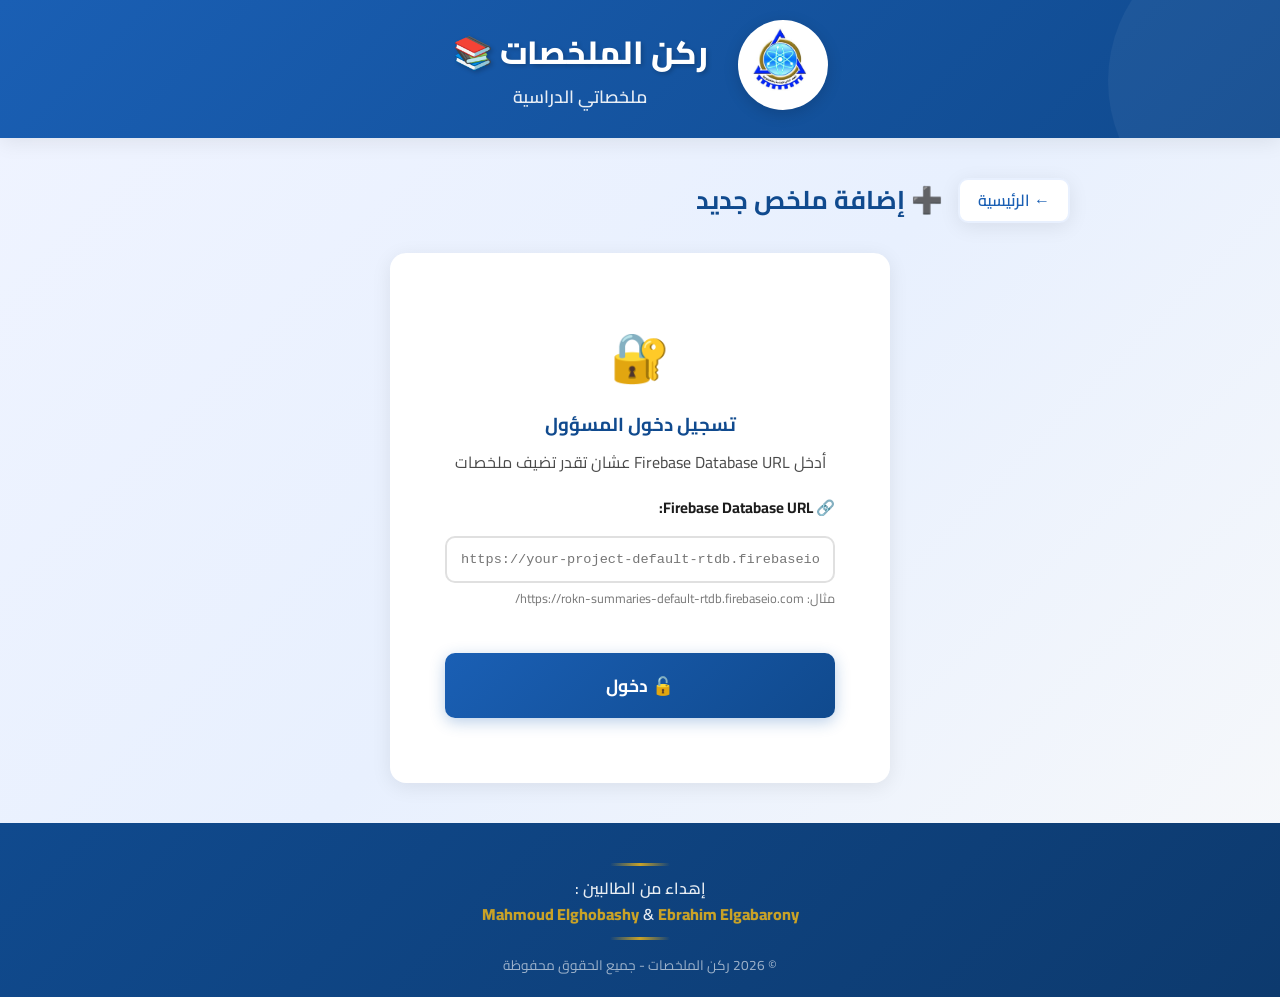
==== add-summary.html @ 985b8f50 "Update add-summary.html" ====
<!DOCTYPE html>
<html lang="ar" dir="rtl">
<head>
    <meta charset="UTF-8">
    <meta name="viewport" content="width=device-width, initial-scale=1.0">
    <title>إضافة ملخص - ركن الملخصات</title>
    <link rel="stylesheet" href="style.css">
    <link href="https://fonts.googleapis.com/css2?family=Cairo:wght@400;600;700;800&display=swap" rel="stylesheet">
    <style>
        .error-message-box {
            text-align: center;
            padding: 40px 20px;
            background: linear-gradient(135deg, #f8d7da, #f5c6cb);
            border-radius: var(--radius);
            border: 2px solid var(--danger);
        }
        .error-icon {
            font-size: 4rem;
            margin-bottom: 15px;
        }
        .error-message-box h3 {
            color: var(--danger);
            margin-bottom: 10px;
        }
        .error-message-box p {
            color: var(--text-medium);
            margin-bottom: 20px;
        }
        .admin-only {
            display: none;
        }
        .admin-only.visible {
            display: block;
        }
        .url-hint {
            font-size: 0.8rem;
            color: var(--text-light);
            margin-top: 5px;
        }
        .progress-bar {
            width: 100%;
            height: 20px;
            background: #e0e0e0;
            border-radius: 10px;
            overflow: hidden;
            margin: 15px 0;
            display: none;
        }
        .progress-fill {
            height: 100%;
            background: linear-gradient(135deg, var(--accent), #26a269);
            width: 0%;
            transition: width 0.3s ease;
            display: flex;
            align-items: center;
            justify-content: center;
            color: white;
            font-size: 0.8rem;
            font-weight: 700;
        }
        .setup-note {
            background: #e8f4fd;
            border: 1px solid #bee5eb;
            border-radius: var(--radius-sm);
            padding: 12px 15px;
            margin: 15px 0;
            font-size: 0.9rem;
            color: #0c5460;
        }
    </style>
<base target="_blank">
</head>
<body>
    <div class="page-wrapper">
        <!-- Header -->
        <header class="main-header">
            <div class="logos-container">
                <div class="logo-item">
                    <img src="logo1.jpg" alt="المعهد العالي للهندسة والتكنولوجيا" class="logo-img">
                </div>
                <div class="header-title">
                    <h1>ركن الملخصات 📚</h1>
                    <p class="subtitle">ملخصاتي الدراسية</p>
                </div>
            </div>
        </header>

        <!-- Main Content -->
        <main class="main-content">
            <div class="page-header">
                <a href="index.html" class="back-btn">← الرئيسية</a>
                <h2>➕ إضافة ملخص جديد</h2>
            </div>

            <!-- Admin Login Section -->
            <div id="adminLogin" class="form-container" style="max-width: 500px;">
                <div style="text-align: center; padding: 30px 20px;">
                    <div style="font-size: 3rem; margin-bottom: 15px;">🔐</div>
                    <h3 style="color: var(--primary-dark); margin-bottom: 10px;">تسجيل دخول المسؤول</h3>
                    <p style="color: var(--text-medium); margin-bottom: 20px;">أدخل Firebase Database URL عشان تقدر تضيف ملخصات</p>

                    <div class="form-group" style="text-align: right;">
                        <label>🔗 Firebase Database URL:</label>
                        <input type="url" id="adminDbUrl" class="token-input" 
                               placeholder="https://your-project-default-rtdb.firebaseio.com/" 
                               style="width: 100%; padding: 14px; border: 2px solid #e0e0e0; border-radius: var(--radius-sm); 
                                      font-family: monospace; direction: ltr; text-align: left; margin-top: 8px; font-size: 0.85rem;">
                        <p class="url-hint">
                            مثال: https://rokn-summaries-default-rtdb.firebaseio.com/
                        </p>
                    </div>

                    <button onclick="adminLogin()" class="submit-summary-btn" style="margin-top: 20px;">🔓 دخول</button>

                    <div id="loginError" style="color: var(--danger); margin-top: 15px; font-weight: 600; display: none;"></div>
                </div>
            </div>

            <!-- Add Summary Form (Hidden until login) -->
            <div id="addFormSection" class="admin-only">
                <div class="form-container" id="formContainer">
                    <form id="addSummaryForm" onsubmit="return handleSubmit(event)">
                        <div class="form-group">
                            <label for="title">📌 عنوان الملخص *</label>
                            <input type="text" id="title" required placeholder="مثال: ملخص مادة الاتصالات">
                        </div>

                        <div class="form-group">
                            <label for="subject">📚 المادة / التخصص</label>
                            <input type="text" id="subject" placeholder="مثال: هندسة الاتصالات">
                        </div>

                        <div class="form-group">
                            <label for="description">📝 وصف الملخص</label>
                            <textarea id="description" rows="3" placeholder="اكتب وصف مختصر للملخص..."></textarea>
                        </div>

                        <div class="form-group">
                            <label for="file">📎 ارفع الملف *</label>
                            <div class="file-upload-area" onclick="document.getElementById('file').click()">
                                <input type="file" id="file" required accept=".pdf,.doc,.docx,.ppt,.pptx,.jpg,.jpeg,.png" onchange="handleFileSelect(event)">
                                <div class="upload-placeholder" id="uploadPlaceholder">
                                    <div class="upload-icon">📤</div>
                                    <p>اضغط هنا أو اسحب الملف</p>
                                    <span class="file-types">PDF, Word, PowerPoint, صور</span>
                                </div>
                                <div class="file-info" id="fileInfo" style="display: none;">
                                    <span class="file-icon">📄</span>
                                    <span class="file-name" id="fileName"></span>
                                    <span class="file-size" id="fileSize"></span>
                                </div>
                            </div>
                        </div>

                        <!-- Progress Bar -->
                        <div class="progress-bar" id="progressBar">
                            <div class="progress-fill" id="progressFill">0%</div>
                        </div>

                        <button type="submit" class="submit-summary-btn" id="submitBtn">
                            <span class="btn-text">✅ إضافة الملخص</span>
                            <span class="btn-loading" style="display:none;">⏳ جاري الرفع...</span>
                        </button>
                    </form>

                    <div id="successMessage" class="success-message" style="display:none;">
                        <div class="success-icon">🎉</div>
                        <h3>تم إضافة الملخص بنجاح!</h3>
                        <p>الملخص بقى متاح للعرض والتحميل من أي مكان.</p>
                        <div style="margin-top: 20px; display: flex; gap: 10px; justify-content: center; flex-wrap: wrap;">
                            <a href="summaries.html" class="view-summaries-btn">👁️ عرض الملخصات</a>
                            <button onclick="resetForm()" class="view-summaries-btn" style="background: linear-gradient(135deg, var(--primary), var(--primary-dark)); border: none; cursor: pointer;">➕ إضافة ملخص تاني</button>
                        </div>
                    </div>

                    <div id="errorMessage" class="error-message-box" style="display:none;">
                        <div class="error-icon">❌</div>
                        <h3>حدث خطأ!</h3>
                        <p id="errorText">مش قادر أرفع الملخص. جرب تاني.</p>
                        <button onclick="resetForm()" class="view-summaries-btn" style="margin-top: 15px; background: var(--danger);">🔄 حاول مرة أخرى</button>
                    </div>
                </div>
            </div>
        </main>

        <!-- Footer -->
        <footer class="main-footer">
            <div class="dedication">
                <div class="dedication-line"></div>
                <p class="dedication-text">
                     إهداء من الطالبين : <br><strong>Mahmoud Elghobashy</strong>  &  <strong>Ebrahim Elgabarony</strong> 
                </p>
                <div class="dedication-line"></div>
            </div>
            <p class="copyright">© 2026 ركن الملخصات - جميع الحقوق محفوظة</p>
        </footer>
    </div>

    <script src="js/script.js"></script>
    <script>
        // ===== Cloudinary Configuration =====
        // Using unsigned upload preset for simplicity
        const CLOUDINARY_CLOUD_NAME = 'duwg52apm'; // Replace with your Cloudinary cloud name
        const CLOUDINARY_UPLOAD_PRESET = 'rokn_summaries'; // Replace with your unsigned upload preset

        let selectedFile = null;

        // Check if already logged in
        document.addEventListener('DOMContentLoaded', function() {
            const hasUrl = localStorage.getItem('firebaseDatabaseURL');
            if (hasUrl) {
                showAdminForm();
            }
        });

        function showAdminForm() {
            document.getElementById('adminLogin').style.display = 'none';
            document.getElementById('addFormSection').classList.add('visible');
        }

        async function adminLogin() {
            const dbUrl = document.getElementById('adminDbUrl').value.trim();
            const errorDiv = document.getElementById('loginError');

            if (!dbUrl) {
                errorDiv.textContent = '❌ لازم تدخل Firebase Database URL!';
                errorDiv.style.display = 'block';
                return;
            }

            if (!dbUrl.startsWith('https://') || !dbUrl.includes('firebaseio.com')) {
                errorDiv.textContent = '❌ الرابط مش صحيح';
                errorDiv.style.display = 'block';
                return;
            }

            const cleanUrl = dbUrl.endsWith('/') ? dbUrl : dbUrl + '/';

            errorDiv.textContent = '⏳ جاري التحقق...';
            errorDiv.style.display = 'block';
            errorDiv.style.color = 'var(--primary)';

            try {
                const response = await fetch(cleanUrl + 'summaries.json');
                if (response.ok || response.status === 404) {
                    localStorage.setItem('firebaseDatabaseURL', cleanUrl);
                    showAdminForm();
                } else {
                    const error = await response.json();
                    errorDiv.textContent = '❌ ' + (error.error || 'مشكلة في الاتصال');
                    errorDiv.style.color = 'var(--danger)';
                }
            } catch (error) {
                errorDiv.textContent = '❌ خطأ: ' + error.message;
                errorDiv.style.color = 'var(--danger)';
            }
        }

        function handleFileSelect(event) {
            const file = event.target.files[0];
            if (!file) return;

            selectedFile = file;
            document.getElementById('uploadPlaceholder').style.display = 'none';
            document.getElementById('fileInfo').style.display = 'flex';
            document.getElementById('fileName').textContent = file.name;
            document.getElementById('fileSize').textContent = formatFileSize(file.size);
        }

        function formatFileSize(bytes) {
            if (bytes === 0) return '0 Bytes';
            const k = 1024;
            const sizes = ['Bytes', 'KB', 'MB', 'GB'];
            const i = Math.floor(Math.log(bytes) / Math.log(k));
            return parseFloat((bytes / Math.pow(k, i)).toFixed(2)) + ' ' + sizes[i];
        }

        async function handleSubmit(event) {
            event.preventDefault();

            if (!selectedFile) {
                alert('يرجى اختيار ملف أولاً!');
                return false;
            }

            // Check Cloudinary config
            if (CLOUDINARY_CLOUD_NAME === 'YOUR_CLOUD_NAME') {
                showError('❌ لازم تضبط Cloudinary أولاً! افتح ملف add-summary.html وغير YOUR_CLOUD_NAME وYOUR_UPLOAD_PRESET.');
                return false;
            }

            const btn = document.getElementById('submitBtn');
            const btnText = btn.querySelector('.btn-text');
            const btnLoading = btn.querySelector('.btn-loading');
            const progressBar = document.getElementById('progressBar');
            const progressFill = document.getElementById('progressFill');

            btnText.style.display = 'none';
            btnLoading.style.display = 'inline';
            btn.disabled = true;
            progressBar.style.display = 'block';

            const dbUrl = localStorage.getItem('firebaseDatabaseURL');

            if (!dbUrl) {
                showError('❌ مفيش Firebase URL. سجل دخول تاني.');
                return false;
            }

            try {
                // Step 1: Upload to Cloudinary
                console.log('Uploading to Cloudinary...');
                progressFill.style.width = '30%';
                progressFill.textContent = '30%';

                const formData = new FormData();
                formData.append('file', selectedFile);
                formData.append('upload_preset', CLOUDINARY_UPLOAD_PRESET);
                formData.append('folder', 'rokn_summaries');

                const cloudinaryResponse = await fetch(
                    `https://api.cloudinary.com/v1_1/${CLOUDINARY_CLOUD_NAME}/auto/upload`,
                    {
                        method: 'POST',
                        body: formData
                    }
                );

                if (!cloudinaryResponse.ok) {
                    const error = await cloudinaryResponse.json();
                    throw new Error(error.error?.message || 'Cloudinary upload failed');
                }

                const cloudinaryResult = await cloudinaryResponse.json();
                console.log('Cloudinary result:', cloudinaryResult);

                progressFill.style.width = '70%';
                progressFill.textContent = '70%';

                // Step 2: Save to Firebase Database
                const fileUrl = cloudinaryResult.secure_url;

                const summary = {
                    title: document.getElementById('title').value.trim(),
                    subject: document.getElementById('subject').value.trim(),
                    description: document.getElementById('description').value.trim(),
                    fileName: selectedFile.name,
                    fileUrl: fileUrl,
                    fileType: selectedFile.type,
                    fileSize: selectedFile.size,
                    cloudinaryPublicId: cloudinaryResult.public_id,
                    date: new Date().toLocaleDateString('ar-EG'),
                    uploadedAt: new Date().toISOString()
                };

                const dbResponse = await fetch(dbUrl + 'summaries.json', {
                    method: 'POST',
                    headers: {
                        'Content-Type': 'application/json'
                    },
                    body: JSON.stringify(summary)
                });

                if (!dbResponse.ok) {
                    throw new Error('Failed to save to database');
                }

                progressFill.style.width = '100%';
                progressFill.textContent = '100%';

                // Show success
                document.getElementById('addSummaryForm').style.display = 'none';
                document.getElementById('successMessage').style.display = 'block';
                document.getElementById('errorMessage').style.display = 'none';

            } catch (error) {
                console.error('Upload error:', error);
                showError('❌ ' + error.message);
            } finally {
                btnText.style.display = 'inline';
                btnLoading.style.display = 'none';
                btn.disabled = false;
                setTimeout(() => {
                    progressBar.style.display = 'none';
                    progressFill.style.width = '0%';
                    progressFill.textContent = '0%';
                }, 1000);
            }

            return false;
        }

        function showError(message) {
            document.getElementById('addSummaryForm').style.display = 'none';
            document.getElementById('successMessage').style.display = 'none';
            document.getElementById('errorMessage').style.display = 'block';
            document.getElementById('errorText').textContent = message;
        }

        function resetForm() {
            document.getElementById('addSummaryForm').reset();
            document.getElementById('addSummaryForm').style.display = 'block';
            document.getElementById('successMessage').style.display = 'none';
            document.getElementById('errorMessage').style.display = 'none';
            document.getElementById('uploadPlaceholder').style.display = 'block';
            document.getElementById('fileInfo').style.display = 'none';
            document.getElementById('progressBar').style.display = 'none';
            selectedFile = null;
        }

        // Drag and drop support
        const uploadArea = document.querySelector('.file-upload-area');
        if (uploadArea) {
            uploadArea.addEventListener('dragover', (e) => {
                e.preventDefault();
                uploadArea.classList.add('dragover');
            });
            uploadArea.addEventListener('dragleave', () => {
                uploadArea.classList.remove('dragover');
            });
            uploadArea.addEventListener('drop', (e) => {
                e.preventDefault();
                uploadArea.classList.remove('dragover');
                const files = e.dataTransfer.files;
                if (files.length > 0) {
                    document.getElementById('file').files = files;
                    handleFileSelect({ target: { files: files } });
                }
            });
        }
    </script>
</body>
</html>
---- style.css ----
/* ===== Global Styles ===== */
* {
    margin: 0;
    padding: 0;
    box-sizing: border-box;
}

:root {
    --primary: #1a5fb4;
    --primary-dark: #104a8e;
    --primary-light: #e8f0fe;
    --secondary: #c9a227;
    --secondary-light: #fdf6e3;
    --accent: #2ec27e;
    --danger: #e01b24;
    --text-dark: #1c1c1c;
    --text-medium: #4a4a4a;
    --text-light: #777;
    --bg-light: #f8f9fa;
    --white: #ffffff;
    --shadow: 0 4px 20px rgba(0,0,0,0.08);
    --shadow-hover: 0 8px 30px rgba(0,0,0,0.12);
    --radius: 16px;
    --radius-sm: 10px;
    --transition: all 0.3s cubic-bezier(0.4, 0, 0.2, 1);
}

body {
    font-family: 'Cairo', sans-serif;
    background: linear-gradient(135deg, #f0f4ff 0%, #e8f0fe 50%, #f8f9fa 100%);
    min-height: 100vh;
    color: var(--text-dark);
    line-height: 1.6;
}

.page-wrapper {
    min-height: 100vh;
    display: flex;
    flex-direction: column;
}

/* ===== Header ===== */
.main-header {
    background: linear-gradient(135deg, var(--primary) 0%, var(--primary-dark) 100%);
    padding: 20px;
    box-shadow: var(--shadow);
    position: relative;
    overflow: hidden;
}

.main-header::before {
    content: '';
    position: absolute;
    top: -50%;
    right: -10%;
    width: 300px;
    height: 300px;
    background: rgba(255,255,255,0.05);
    border-radius: 50%;
}

.logos-container {
    display: flex;
    align-items: center;
    justify-content: center;
    gap: 30px;
    max-width: 900px;
    margin: 0 auto;
    position: relative;
    z-index: 1;
}

.logo-item {
    flex-shrink: 0;
}

.logo-img {
    width: 90px;
    height: 90px;
    object-fit: contain;
    border-radius: 50%;
    background: var(--white);
    padding: 5px;
    box-shadow: 0 4px 15px rgba(0,0,0,0.15);
    transition: var(--transition);
}

.logo-img:hover {
    transform: scale(1.08) rotate(3deg);
    box-shadow: 0 6px 20px rgba(0,0,0,0.2);
}

.header-title {
    text-align: center;
    color: var(--white);
}

.header-title h1 {
    font-size: 2rem;
    font-weight: 800;
    text-shadow: 2px 2px 4px rgba(0,0,0,0.2);
    margin-bottom: 5px;
}

.subtitle {
    font-size: 1.1rem;
    opacity: 0.9;
    font-weight: 600;
}

/* ===== Main Content ===== */
.main-content {
    flex: 1;
    padding: 40px 20px;
    max-width: 900px;
    margin: 0 auto;
    width: 100%;
}

.welcome-section {
    text-align: center;
    margin-bottom: 40px;
    animation: fadeInUp 0.6s ease;
}

.welcome-section h2 {
    font-size: 1.8rem;
    color: var(--primary-dark);
    margin-bottom: 10px;
    font-weight: 700;
}

.welcome-text {
    color: var(--text-medium);
    font-size: 1.1rem;
    max-width: 500px;
    margin: 0 auto;
}

/* ===== Options Cards ===== */
.options-container {
    display: grid;
    grid-template-columns: repeat(auto-fit, minmax(280px, 1fr));
    gap: 25px;
    margin-bottom: 30px;
}

.option-card {
    background: var(--white);
    border-radius: var(--radius);
    padding: 35px 25px;
    text-align: center;
    box-shadow: var(--shadow);
    cursor: pointer;
    transition: var(--transition);
    text-decoration: none;
    color: inherit;
    display: block;
    border: 2px solid transparent;
    position: relative;
    overflow: hidden;
}

.option-card::before {
    content: '';
    position: absolute;
    top: 0;
    left: 0;
    width: 100%;
    height: 5px;
    transition: var(--transition);
}

.option-card:hover {
    transform: translateY(-8px);
    box-shadow: var(--shadow-hover);
}

.view-card::before {
    background: linear-gradient(90deg, var(--accent), #26a269);
}

.view-card:hover {
    border-color: var(--accent);
}

.add-card::before {
    background: linear-gradient(90deg, var(--primary), var(--primary-dark));
}

.add-card:hover {
    border-color: var(--primary);
}

.option-icon {
    font-size: 3.5rem;
    margin-bottom: 15px;
    display: block;
}

.option-card h3 {
    font-size: 1.4rem;
    margin-bottom: 10px;
    color: var(--text-dark);
    font-weight: 700;
}

.option-card p {
    color: var(--text-light);
    font-size: 0.95rem;
    margin-bottom: 20px;
}

.btn-action {
    display: inline-block;
    padding: 10px 25px;
    border-radius: 25px;
    font-weight: 700;
    font-size: 0.95rem;
    transition: var(--transition);
}

.view-card .btn-action {
    background: linear-gradient(135deg, var(--accent), #26a269);
    color: var(--white);
}

.add-card .btn-action {
    background: linear-gradient(135deg, var(--primary), var(--primary-dark));
    color: var(--white);
}

.option-card:hover .btn-action {
    transform: scale(1.05);
    box-shadow: 0 4px 15px rgba(0,0,0,0.2);
}

/* ===== Page Header ===== */
.page-header {
    display: flex;
    align-items: center;
    gap: 15px;
    margin-bottom: 30px;
    flex-wrap: wrap;
}

.page-header h2 {
    font-size: 1.6rem;
    color: var(--primary-dark);
    font-weight: 700;
}

.back-btn {
    display: inline-flex;
    align-items: center;
    gap: 5px;
    padding: 8px 18px;
    background: var(--white);
    color: var(--primary);
    text-decoration: none;
    border-radius: var(--radius-sm);
    font-weight: 600;
    box-shadow: var(--shadow);
    transition: var(--transition);
    border: 2px solid var(--primary-light);
}

.back-btn:hover {
    background: var(--primary);
    color: var(--white);
    transform: translateX(-3px);
}

/* ===== Summaries Grid ===== */
.summaries-grid {
    display: grid;
    grid-template-columns: repeat(auto-fill, minmax(300px, 1fr));
    gap: 20px;
}

.summary-card {
    background: var(--white);
    border-radius: var(--radius);
    padding: 25px;
    box-shadow: var(--shadow);
    transition: var(--transition);
    border: 2px solid transparent;
}

.summary-card:hover {
    transform: translateY(-5px);
    box-shadow: var(--shadow-hover);
    border-color: var(--primary-light);
}

.summary-icon {
    font-size: 2.5rem;
    margin-bottom: 10px;
}

.summary-title {
    font-size: 1.2rem;
    color: var(--text-dark);
    margin-bottom: 8px;
    font-weight: 700;
}

.summary-desc {
    color: var(--text-medium);
    font-size: 0.9rem;
    margin-bottom: 15px;
    line-height: 1.5;
}

.summary-meta {
    display: flex;
    gap: 15px;
    margin-bottom: 15px;
    flex-wrap: wrap;
}

.summary-meta span {
    font-size: 0.85rem;
    color: var(--text-light);
    background: var(--bg-light);
    padding: 4px 10px;
    border-radius: 20px;
}

.summary-actions {
    display: flex;
    gap: 10px;
}

.download-btn, .view-btn {
    flex: 1;
    padding: 10px;
    border: none;
    border-radius: var(--radius-sm);
    font-family: 'Cairo', sans-serif;
    font-weight: 700;
    font-size: 0.9rem;
    cursor: pointer;
    transition: var(--transition);
    text-align: center;
    text-decoration: none;
}

.download-btn {
    background: linear-gradient(135deg, var(--accent), #26a269);
    color: var(--white);
}

.view-btn {
    background: var(--primary-light);
    color: var(--primary);
}

.download-btn:hover, .view-btn:hover {
    transform: scale(1.03);
    box-shadow: 0 4px 12px rgba(0,0,0,0.15);
}

/* ===== Empty State ===== */
.empty-state {
    text-align: center;
    padding: 60px 20px;
    background: var(--white);
    border-radius: var(--radius);
    box-shadow: var(--shadow);
}

.empty-icon {
    font-size: 4rem;
    margin-bottom: 15px;
}

.empty-state h3 {
    font-size: 1.3rem;
    color: var(--text-dark);
    margin-bottom: 8px;
}

.empty-state p {
    color: var(--text-light);
}

/* ===== Form Styles ===== */
.form-container {
    background: var(--white);
    border-radius: var(--radius);
    padding: 35px;
    box-shadow: var(--shadow);
    max-width: 600px;
    margin: 0 auto;
}

.form-group {
    margin-bottom: 25px;
}

.form-group label {
    display: block;
    font-weight: 700;
    color: var(--text-dark);
    margin-bottom: 8px;
    font-size: 0.95rem;
}

.form-group input[type="text"],
.form-group textarea {
    width: 100%;
    padding: 14px 18px;
    border: 2px solid #e0e0e0;
    border-radius: var(--radius-sm);
    font-family: 'Cairo', sans-serif;
    font-size: 1rem;
    transition: var(--transition);
    background: var(--bg-light);
}

.form-group input[type="text"]:focus,
.form-group textarea:focus {
    outline: none;
    border-color: var(--primary);
    background: var(--white);
    box-shadow: 0 0 0 4px var(--primary-light);
}

.form-group textarea {
    resize: vertical;
    min-height: 100px;
}

/* ===== File Upload ===== */
.file-upload-area {
    border: 3px dashed #ccc;
    border-radius: var(--radius);
    padding: 30px;
    text-align: center;
    cursor: pointer;
    transition: var(--transition);
    background: var(--bg-light);
    position: relative;
}

.file-upload-area:hover,
.file-upload-area.dragover {
    border-color: var(--primary);
    background: var(--primary-light);
}

.file-upload-area input[type="file"] {
    position: absolute;
    width: 100%;
    height: 100%;
    top: 0;
    left: 0;
    opacity: 0;
    cursor: pointer;
}

.upload-placeholder .upload-icon {
    font-size: 3rem;
    margin-bottom: 10px;
}

.upload-placeholder p {
    font-weight: 600;
    color: var(--text-medium);
    margin-bottom: 5px;
}

.file-types {
    font-size: 0.8rem;
    color: var(--text-light);
}

.file-info {
    display: flex;
    align-items: center;
    justify-content: center;
    gap: 10px;
    flex-wrap: wrap;
}

.file-icon {
    font-size: 2rem;
}

.file-name {
    font-weight: 700;
    color: var(--primary-dark);
}

.file-size {
    color: var(--text-light);
    font-size: 0.85rem;
}

/* ===== Submit Button ===== */
.submit-summary-btn {
    width: 100%;
    padding: 16px;
    background: linear-gradient(135deg, var(--primary), var(--primary-dark));
    color: var(--white);
    border: none;
    border-radius: var(--radius-sm);
    font-family: 'Cairo', sans-serif;
    font-size: 1.1rem;
    font-weight: 700;
    cursor: pointer;
    transition: var(--transition);
    box-shadow: 0 4px 15px rgba(26, 95, 180, 0.3);
}

.submit-summary-btn:hover:not(:disabled) {
    transform: translateY(-2px);
    box-shadow: 0 6px 20px rgba(26, 95, 180, 0.4);
}

.submit-summary-btn:disabled {
    opacity: 0.7;
    cursor: not-allowed;
}

/* ===== Success Message ===== */
.success-message {
    text-align: center;
    padding: 40px 20px;
    animation: fadeInUp 0.5s ease;
}

.success-icon {
    font-size: 4rem;
    margin-bottom: 15px;
}

.success-message h3 {
    font-size: 1.5rem;
    color: var(--accent);
    margin-bottom: 10px;
}

.success-message p {
    color: var(--text-medium);
    margin-bottom: 25px;
}

.view-summaries-btn {
    display: inline-block;
    padding: 12px 30px;
    background: linear-gradient(135deg, var(--accent), #26a269);
    color: var(--white);
    text-decoration: none;
    border-radius: 25px;
    font-weight: 700;
    transition: var(--transition);
    box-shadow: 0 4px 15px rgba(46, 194, 126, 0.3);
}

.view-summaries-btn:hover {
    transform: scale(1.05);
    box-shadow: 0 6px 20px rgba(46, 194, 126, 0.4);
}

/* ===== Modal ===== */
.modal-overlay {
    display: none;
    position: fixed;
    top: 0;
    left: 0;
    width: 100%;
    height: 100%;
    background: rgba(0,0,0,0.6);
    backdrop-filter: blur(5px);
    z-index: 1000;
    justify-content: center;
    align-items: center;
    animation: fadeIn 0.3s ease;
}

.modal-overlay.active {
    display: flex;
}

.modal-content {
    background: var(--white);
    border-radius: var(--radius);
    padding: 40px 35px;
    max-width: 400px;
    width: 90%;
    text-align: center;
    box-shadow: 0 20px 60px rgba(0,0,0,0.3);
    animation: scaleIn 0.3s ease;
    position: relative;
}

.close-btn {
    position: absolute;
    top: 15px;
    left: 20px;
    font-size: 1.8rem;
    color: var(--text-light);
    cursor: pointer;
    transition: var(--transition);
    line-height: 1;
}

.close-btn:hover {
    color: var(--danger);
    transform: rotate(90deg);
}

.modal-icon {
    font-size: 3.5rem;
    margin-bottom: 15px;
}

.modal-content h3 {
    font-size: 1.3rem;
    color: var(--text-dark);
    margin-bottom: 8px;
}

.modal-content p {
    color: var(--text-light);
    margin-bottom: 20px;
    font-size: 0.95rem;
}

.modal-content input[type="password"] {
    width: 100%;
    padding: 14px 18px;
    border: 2px solid #e0e0e0;
    border-radius: var(--radius-sm);
    font-family: 'Cairo', sans-serif;
    font-size: 1rem;
    text-align: center;
    letter-spacing: 2px;
    transition: var(--transition);
    margin-bottom: 15px;
}

.modal-content input[type="password"]:focus {
    outline: none;
    border-color: var(--primary);
    box-shadow: 0 0 0 4px var(--primary-light);
}

.submit-btn {
    width: 100%;
    padding: 14px;
    background: linear-gradient(135deg, var(--primary), var(--primary-dark));
    color: var(--white);
    border: none;
    border-radius: var(--radius-sm);
    font-family: 'Cairo', sans-serif;
    font-size: 1rem;
    font-weight: 700;
    cursor: pointer;
    transition: var(--transition);
}

.submit-btn:hover {
    transform: translateY(-2px);
    box-shadow: 0 6px 20px rgba(26, 95, 180, 0.3);
}

.error-message {
    color: var(--danger);
    font-size: 0.85rem;
    margin-bottom: 10px;
    min-height: 20px;
    font-weight: 600;
}

/* ===== Footer ===== */
.main-footer {
    background: linear-gradient(135deg, var(--primary-dark), #0d3a6e);
    color: var(--white);
    padding: 30px 20px 20px;
    text-align: center;
}

.dedication {
    margin-bottom: 15px;
}

.dedication-line {
    width: 60px;
    height: 3px;
    background: linear-gradient(90deg, transparent, var(--secondary), transparent);
    margin: 10px auto;
    border-radius: 2px;
}

.dedication-text {
    font-size: 1rem;
    color: rgba(255,255,255,0.9);
    font-weight: 600;
}

.dedication-text strong {
    color: var(--secondary);
    font-weight: 800;
}

.copyright {
    font-size: 0.85rem;
    color: rgba(255,255,255,0.6);
    margin-top: 10px;
}

/* ===== Animations ===== */
@keyframes fadeInUp {
    from {
        opacity: 0;
        transform: translateY(30px);
    }
    to {
        opacity: 1;
        transform: translateY(0);
    }
}

@keyframes fadeIn {
    from { opacity: 0; }
    to { opacity: 1; }
}

@keyframes scaleIn {
    from {
        opacity: 0;
        transform: scale(0.9);
    }
    to {
        opacity: 1;
        transform: scale(1);
    }
}

/* ===== Responsive ===== */
@media (max-width: 768px) {
    .logos-container {
        gap: 15px;
    }

    .logo-img {
        width: 65px;
        height: 65px;
    }

    .header-title h1 {
        font-size: 1.4rem;
    }

    .subtitle {
        font-size: 0.9rem;
    }

    .main-content {
        padding: 25px 15px;
    }

    .options-container {
        grid-template-columns: 1fr;
    }

    .option-card {
        padding: 25px 20px;
    }

    .form-container {
        padding: 25px 20px;
    }

    .summaries-grid {
        grid-template-columns: 1fr;
    }

    .page-header {
        flex-direction: column;
        align-items: flex-start;
        gap: 10px;
    }
}

@media (max-width: 480px) {
    .logo-img {
        width: 55px;
        height: 55px;
    }

    .header-title h1 {
        font-size: 1.1rem;
    }

    .welcome-section h2 {
        font-size: 1.4rem;
    }

    .option-icon {
        font-size: 2.5rem;
    }

    .option-card h3 {
        font-size: 1.2rem;
    }
}


/* ===== Delete Button ===== */
.delete-btn {
    background: linear-gradient(135deg, #e01b24, #c01a1f);
    color: var(--white);
    border: none;
    border-radius: var(--radius-sm);
    padding: 10px 15px;
    font-family: 'Cairo', sans-serif;
    font-weight: 700;
    font-size: 0.85rem;
    cursor: pointer;
    transition: var(--transition);
    text-align: center;
    flex: 1;
}

.delete-btn:hover {
    transform: scale(1.03);
    box-shadow: 0 4px 12px rgba(224, 27, 36, 0.3);
}

/* Admin badge */
.admin-badge {
    display: inline-block;
    background: linear-gradient(135deg, var(--secondary), #b8941f);
    color: var(--white);
    padding: 3px 10px;
    border-radius: 12px;
    font-size: 0.7rem;
    font-weight: 700;
    margin-right: 8px;
    vertical-align: middle;
}

/* Summary actions with 3 buttons */
.summary-actions {
    display: flex;
    gap: 8px;
    flex-wrap: wrap;
}

.summary-actions .download-btn,
.summary-actions .view-btn,
.summary-actions .delete-btn {
    flex: 1;
    min-width: 80px;
}
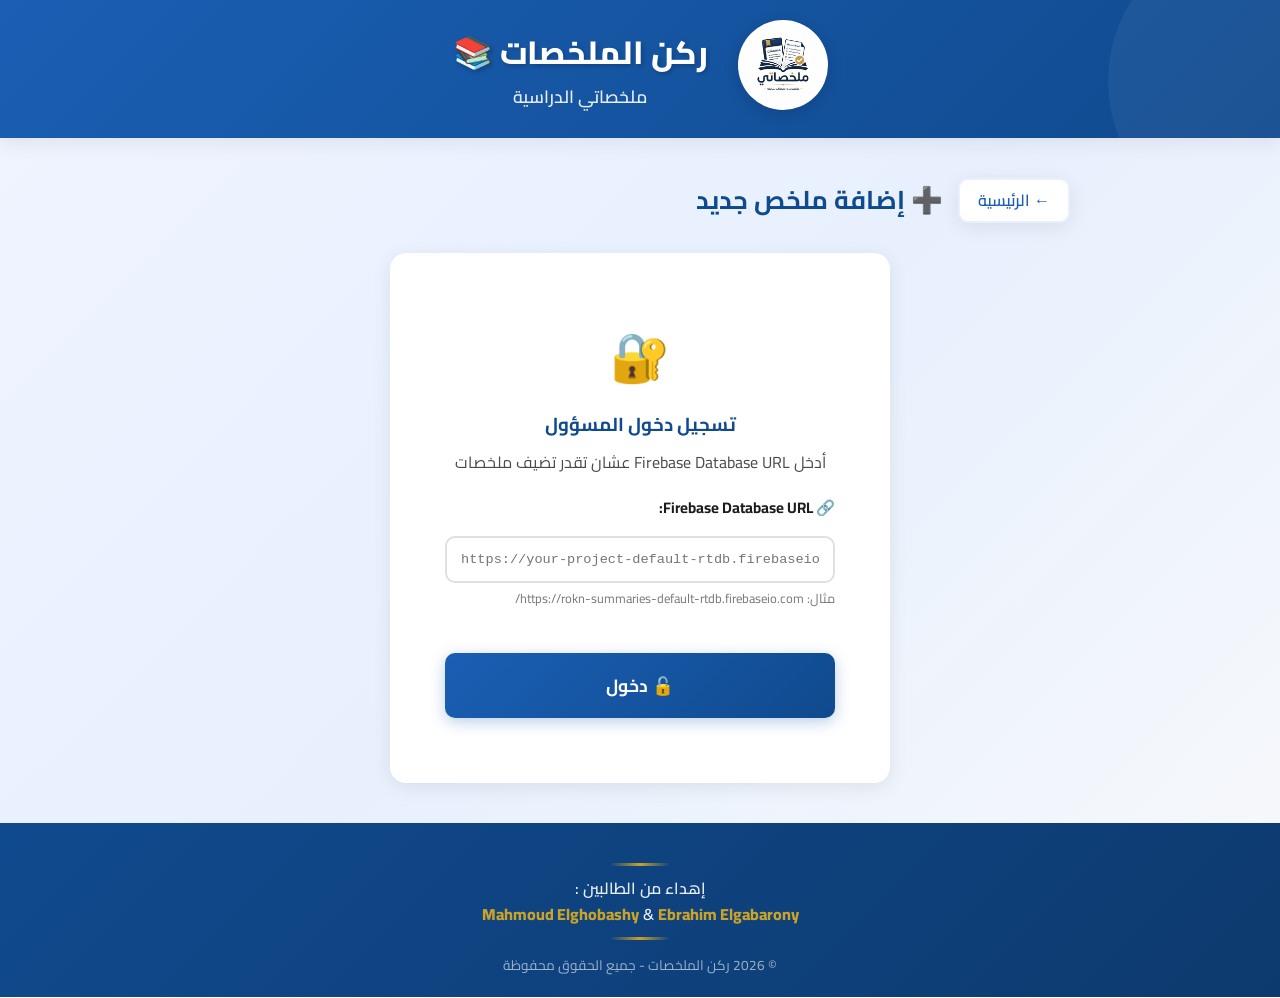
==== commit bd6bc65f: "Add files via upload" ====
--- a/add-summary.html
+++ b/add-summary.html
@@ -67,6 +67,20 @@
             font-size: 0.9rem;
             color: #0c5460;
         }
+        .dept-badge {
+            display: inline-block;
+            padding: 3px 10px;
+            border-radius: 12px;
+            font-size: 0.75rem;
+            font-weight: 700;
+            color: white;
+            margin-right: 5px;
+        }
+        .dept-preparatory { background: #e74c3c; }
+        .dept-communications { background: #3498db; }
+        .dept-civil { background: #f39c12; }
+        .dept-chemistry { background: #9b59b6; }
+        .dept-general { background: #27ae60; }
     </style>
 <base target="_blank">
 </head>
@@ -131,6 +145,18 @@
                         </div>
 
                         <div class="form-group">
+                            <label for="department">🏛️ القسم / الشعبة *</label>
+                            <select id="department" required>
+                                <option value="" disabled selected>اختر القسم...</option>
+                                <option value="preparatory">📕 إعدادي</option>
+                                <option value="communications">📘 اتصالات</option>
+                                <option value="civil">📙 مدني</option>
+                                <option value="chemistry">📗 كيمياء</option>
+                                <option value="general">📓 عام</option>
+                            </select>
+                        </div>
+
+                        <div class="form-group">
                             <label for="description">📝 وصف الملخص</label>
                             <textarea id="description" rows="3" placeholder="اكتب وصف مختصر للملخص..."></textarea>
                         </div>
@@ -199,9 +225,8 @@
     <script src="js/script.js"></script>
     <script>
         // ===== Cloudinary Configuration =====
-        // Using unsigned upload preset for simplicity
-        const CLOUDINARY_CLOUD_NAME = 'duwg52apm'; // Replace with your Cloudinary cloud name
-        const CLOUDINARY_UPLOAD_PRESET = 'rokn_summaries'; // Replace with your unsigned upload preset
+        const CLOUDINARY_CLOUD_NAME = 'duwg52apm';
+        const CLOUDINARY_UPLOAD_PRESET = 'rokn_summaries';
 
         let selectedFile = null;
 
@@ -283,9 +308,15 @@
                 return false;
             }
 
+            const department = document.getElementById('department').value;
+            if (!department) {
+                alert('يرجى اختيار القسم!');
+                return false;
+            }
+
             // Check Cloudinary config
             if (CLOUDINARY_CLOUD_NAME === 'YOUR_CLOUD_NAME') {
-                showError('❌ لازم تضبط Cloudinary أولاً! افتح ملف add-summary.html وغير YOUR_CLOUD_NAME وYOUR_UPLOAD_PRESET.');
+                showError('❌ لازم تضبط Cloudinary أولاً!');
                 return false;
             }
 
@@ -343,6 +374,7 @@
                 const summary = {
                     title: document.getElementById('title').value.trim(),
                     subject: document.getElementById('subject').value.trim(),
+                    department: document.getElementById('department').value,
                     description: document.getElementById('description').value.trim(),
                     fileName: selectedFile.name,
                     fileUrl: fileUrl,
@@ -430,4 +462,4 @@
         }
     </script>
 </body>
-</html>
+</html>
--- a/style.css
+++ b/style.css
@@ -1,4 +1,3 @@
-/* ===== Global Styles ===== */
 * {
     margin: 0;
     padding: 0;
@@ -329,21 +328,23 @@
 
 .summary-actions {
     display: flex;
-    gap: 10px;
-}
-
-.download-btn, .view-btn {
+    gap: 8px;
+    flex-wrap: wrap;
+}
+
+.download-btn, .view-btn, .edit-btn, .delete-btn {
     flex: 1;
     padding: 10px;
     border: none;
     border-radius: var(--radius-sm);
     font-family: 'Cairo', sans-serif;
     font-weight: 700;
-    font-size: 0.9rem;
+    font-size: 0.85rem;
     cursor: pointer;
     transition: var(--transition);
     text-align: center;
     text-decoration: none;
+    min-width: 70px;
 }
 
 .download-btn {
@@ -356,9 +357,48 @@
     color: var(--primary);
 }
 
+.edit-btn {
+    background: linear-gradient(135deg, #f39c12, #e67e22);
+    color: var(--white);
+}
+
+.edit-btn:hover {
+    transform: scale(1.03);
+    box-shadow: 0 4px 12px rgba(243, 156, 18, 0.3);
+}
+
+.delete-btn {
+    background: linear-gradient(135deg, #e01b24, #c01a1f);
+    color: var(--white);
+}
+
+.delete-btn:hover {
+    transform: scale(1.03);
+    box-shadow: 0 4px 12px rgba(224, 27, 36, 0.3);
+}
+
 .download-btn:hover, .view-btn:hover {
     transform: scale(1.03);
     box-shadow: 0 4px 12px rgba(0,0,0,0.15);
+}
+
+/* ===== Department Section ===== */
+.dept-section {
+    grid-column: 1 / -1;
+}
+
+.dept-header {
+    background: linear-gradient(135deg, var(--primary), var(--primary-dark));
+    color: white;
+    padding: 15px 25px;
+    border-radius: 12px;
+    margin: 20px 0 15px 0;
+    display: flex;
+    align-items: center;
+    gap: 10px;
+    font-size: 1.2rem;
+    font-weight: 800;
+    box-shadow: 0 4px 15px rgba(26, 95, 180, 0.25);
 }
 
 /* ===== Empty State ===== */
@@ -408,7 +448,8 @@
 }
 
 .form-group input[type="text"],
-.form-group textarea {
+.form-group textarea,
+.form-group select {
     width: 100%;
     padding: 14px 18px;
     border: 2px solid #e0e0e0;
@@ -420,11 +461,22 @@
 }
 
 .form-group input[type="text"]:focus,
-.form-group textarea:focus {
+.form-group textarea:focus,
+.form-group select:focus {
     outline: none;
     border-color: var(--primary);
     background: var(--white);
     box-shadow: 0 0 0 4px var(--primary-light);
+}
+
+.form-group select {
+    cursor: pointer;
+    appearance: none;
+    background-image: url("data:image/svg+xml,%3Csvg xmlns='http://www.w3.org/2000/svg' width='24' height='24' viewBox='0 0 24 24' fill='none' stroke='%231a5fb4' stroke-width='2' stroke-linecap='round' stroke-linejoin='round'%3E%3Cpolyline points='6 9 12 15 18 9'%3E%3C/polyline%3E%3C/svg%3E");
+    background-repeat: no-repeat;
+    background-position: left 14px center;
+    background-size: 18px;
+    padding-left: 45px;
 }
 
 .form-group textarea {
@@ -562,6 +614,142 @@
 .view-summaries-btn:hover {
     transform: scale(1.05);
     box-shadow: 0 6px 20px rgba(46, 194, 126, 0.4);
+}
+
+/* ===== Edit Modal ===== */
+.edit-modal-overlay {
+    display: none;
+    position: fixed;
+    top: 0;
+    left: 0;
+    width: 100%;
+    height: 100%;
+    background: rgba(0,0,0,0.6);
+    backdrop-filter: blur(5px);
+    z-index: 2000;
+    justify-content: center;
+    align-items: center;
+    animation: fadeIn 0.3s ease;
+}
+
+.edit-modal-overlay.active {
+    display: flex;
+}
+
+.edit-modal-content {
+    background: var(--white);
+    border-radius: var(--radius);
+    padding: 35px;
+    max-width: 550px;
+    width: 90%;
+    max-height: 90vh;
+    overflow-y: auto;
+    box-shadow: 0 20px 60px rgba(0,0,0,0.3);
+    animation: scaleIn 0.3s ease;
+    position: relative;
+}
+
+.edit-modal-content h3 {
+    font-size: 1.4rem;
+    color: var(--primary-dark);
+    margin-bottom: 20px;
+    text-align: center;
+}
+
+.edit-modal-content .form-group {
+    margin-bottom: 18px;
+}
+
+.edit-modal-content .form-group label {
+    font-size: 0.9rem;
+}
+
+.edit-modal-content .form-group input,
+.edit-modal-content .form-group textarea,
+.edit-modal-content .form-group select {
+    padding: 12px 14px;
+    font-size: 0.95rem;
+}
+
+.edit-file-display {
+    background: var(--bg-light);
+    padding: 10px 15px;
+    border-radius: var(--radius-sm);
+    font-size: 0.85rem;
+    color: var(--text-medium);
+    margin-bottom: 10px;
+    display: flex;
+    align-items: center;
+    gap: 8px;
+}
+
+.edit-file-display span {
+    font-weight: 700;
+    color: var(--primary-dark);
+}
+
+.edit-file-upload {
+    border: 2px dashed #ccc;
+    border-radius: var(--radius-sm);
+    padding: 15px;
+    text-align: center;
+    cursor: pointer;
+    transition: var(--transition);
+    background: var(--bg-light);
+    position: relative;
+    font-size: 0.9rem;
+}
+
+.edit-file-upload:hover {
+    border-color: var(--primary);
+    background: var(--primary-light);
+}
+
+.edit-file-upload input[type="file"] {
+    position: absolute;
+    width: 100%;
+    height: 100%;
+    top: 0;
+    left: 0;
+    opacity: 0;
+    cursor: pointer;
+}
+
+.edit-modal-buttons {
+    display: flex;
+    gap: 10px;
+    margin-top: 20px;
+}
+
+.edit-modal-buttons button {
+    flex: 1;
+    padding: 12px;
+    border: none;
+    border-radius: var(--radius-sm);
+    font-family: 'Cairo', sans-serif;
+    font-weight: 700;
+    font-size: 1rem;
+    cursor: pointer;
+    transition: var(--transition);
+}
+
+.edit-save-btn {
+    background: linear-gradient(135deg, var(--accent), #26a269);
+    color: var(--white);
+}
+
+.edit-save-btn:hover:not(:disabled) {
+    transform: translateY(-2px);
+    box-shadow: 0 4px 15px rgba(46, 194, 126, 0.3);
+}
+
+.edit-cancel-btn {
+    background: #e0e0e0;
+    color: var(--text-dark);
+}
+
+.edit-cancel-btn:hover {
+    background: #d0d0d0;
 }
 
 /* ===== Modal ===== */
@@ -784,6 +972,14 @@
         align-items: flex-start;
         gap: 10px;
     }
+
+    .edit-modal-content {
+        padding: 25px 20px;
+    }
+
+    .edit-modal-buttons {
+        flex-direction: column;
+    }
 }
 
 @media (max-width: 480px) {
@@ -807,28 +1003,15 @@
     .option-card h3 {
         font-size: 1.2rem;
     }
-}
-
-
-/* ===== Delete Button ===== */
-.delete-btn {
-    background: linear-gradient(135deg, #e01b24, #c01a1f);
-    color: var(--white);
-    border: none;
-    border-radius: var(--radius-sm);
-    padding: 10px 15px;
-    font-family: 'Cairo', sans-serif;
-    font-weight: 700;
-    font-size: 0.85rem;
-    cursor: pointer;
-    transition: var(--transition);
-    text-align: center;
-    flex: 1;
-}
-
-.delete-btn:hover {
-    transform: scale(1.03);
-    box-shadow: 0 4px 12px rgba(224, 27, 36, 0.3);
+
+    .summary-actions .download-btn,
+    .summary-actions .view-btn,
+    .summary-actions .edit-btn,
+    .summary-actions .delete-btn {
+        min-width: 60px;
+        font-size: 0.75rem;
+        padding: 8px 5px;
+    }
 }
 
 /* Admin badge */
@@ -843,17 +1026,3 @@
     margin-right: 8px;
     vertical-align: middle;
 }
-
-/* Summary actions with 3 buttons */
-.summary-actions {
-    display: flex;
-    gap: 8px;
-    flex-wrap: wrap;
-}
-
-.summary-actions .download-btn,
-.summary-actions .view-btn,
-.summary-actions .delete-btn {
-    flex: 1;
-    min-width: 80px;
-}
